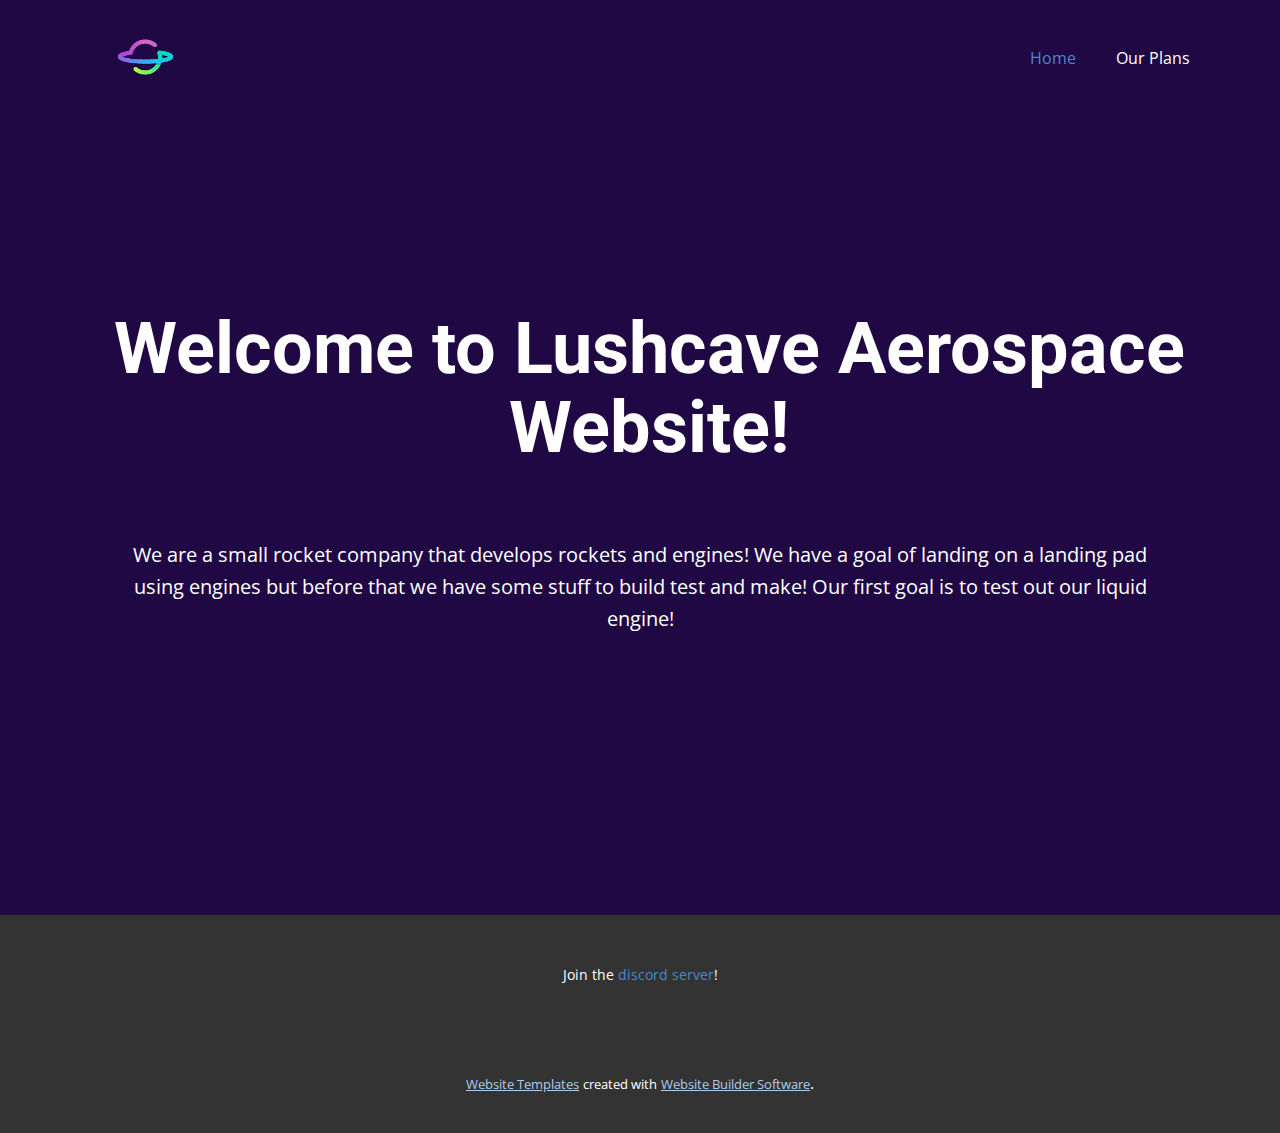
==== index.html @ 24ce7cd4 "V1.0" ====
<!DOCTYPE html>
<html style="font-size: 16px;">
  <head>
    <meta name="viewport" content="width=device-width, initial-scale=1.0">
    <meta charset="utf-8">
    <meta name="keywords" content="Welcome to Lushcave Aerospace Website!">
    <meta name="description" content="">
    <meta name="page_type" content="np-template-header-footer-from-plugin">
    <title>Home</title>
    <link rel="stylesheet" href="nicepage.css" media="screen">
<link rel="stylesheet" href="Home.css" media="screen">
    <script class="u-script" type="text/javascript" src="jquery.js" defer=""></script>
    <script class="u-script" type="text/javascript" src="nicepage.js" defer=""></script>
    <meta name="generator" content="Nicepage 4.7.1, nicepage.com">
    <link id="u-theme-google-font" rel="stylesheet" href="https://fonts.googleapis.com/css?family=Roboto:100,100i,300,300i,400,400i,500,500i,700,700i,900,900i|Open+Sans:300,300i,400,400i,500,500i,600,600i,700,700i,800,800i">
    
    
    <script type="application/ld+json">{
		"@context": "http://schema.org",
		"@type": "Organization",
		"name": "",
		"logo": "images/pobrane25.png"
}</script>
    <meta name="theme-color" content="#478ac9">
    <meta property="og:title" content="Home">
    <meta property="og:type" content="website">
  </head>
  <body data-home-page="Home.html" data-home-page-title="Home" class="u-body u-xl-mode"><header class="u-clearfix u-custom-color-1 u-header u-header" id="sec-b7dd"><div class="u-clearfix u-sheet u-sheet-1">
        <a href="https://nicepage.com" class="u-image u-logo u-image-1" data-image-width="259" data-image-height="194">
          <img src="images/pobrane25.png" class="u-logo-image u-logo-image-1">
        </a>
        <nav class="u-menu u-menu-dropdown u-offcanvas u-menu-1">
          <div class="menu-collapse" style="font-size: 1rem; letter-spacing: 0px;">
            <a class="u-button-style u-custom-left-right-menu-spacing u-custom-padding-bottom u-custom-top-bottom-menu-spacing u-nav-link u-text-active-palette-1-base u-text-hover-palette-2-base" href="#">
              <svg class="u-svg-link" viewBox="0 0 24 24"><use xmlns:xlink="http://www.w3.org/1999/xlink" xlink:href="#menu-hamburger"></use></svg>
              <svg class="u-svg-content" version="1.1" id="menu-hamburger" viewBox="0 0 16 16" x="0px" y="0px" xmlns:xlink="http://www.w3.org/1999/xlink" xmlns="http://www.w3.org/2000/svg"><g><rect y="1" width="16" height="2"></rect><rect y="7" width="16" height="2"></rect><rect y="13" width="16" height="2"></rect>
</g></svg>
            </a>
          </div>
          <div class="u-custom-menu u-nav-container">
            <ul class="u-nav u-unstyled u-nav-1"><li class="u-nav-item"><a class="u-button-style u-nav-link u-text-active-palette-1-base u-text-hover-palette-2-base" href="Home.html" style="padding: 10px 20px;">Home</a>
</li><li class="u-nav-item"><a class="u-button-style u-nav-link u-text-active-palette-1-base u-text-hover-palette-2-base" href="Our-Plans.html" style="padding: 10px 20px;">Our Plans</a>
</li></ul>
          </div>
          <div class="u-custom-menu u-nav-container-collapse">
            <div class="u-black u-container-style u-inner-container-layout u-opacity u-opacity-95 u-sidenav">
              <div class="u-inner-container-layout u-sidenav-overflow">
                <div class="u-menu-close"></div>
                <ul class="u-align-center u-nav u-popupmenu-items u-unstyled u-nav-2"><li class="u-nav-item"><a class="u-button-style u-nav-link" href="Home.html">Home</a>
</li><li class="u-nav-item"><a class="u-button-style u-nav-link" href="Our-Plans.html">Our Plans</a>
</li></ul>
              </div>
            </div>
            <div class="u-black u-menu-overlay u-opacity u-opacity-70"></div>
          </div>
        </nav>
      </div></header>
    <section class="u-align-left u-clearfix u-color-scheme-summer-time u-color-style-multicolor-1 u-custom-color-1 u-section-1" id="sec-bd36">
      <div class="u-clearfix u-sheet u-sheet-1">
        <h1 class="u-align-center u-text u-text-default u-title u-text-1">Welcome to Lushcave Aerospace Website!</h1>
        <p class="u-align-center u-large-text u-text u-text-variant u-text-2">We are a small rocket company that develops rockets and engines! We have a goal of landing on a landing pad using engines but before that we have some stuff to build test and make! Our first goal is to test out our liquid engine!</p>
      </div>
    </section>
    
    
    <footer class="u-align-center u-clearfix u-footer u-grey-80 u-footer" id="sec-9050"><div class="u-clearfix u-sheet u-sheet-1">
        <p class="u-small-text u-text u-text-variant u-text-1">Join the <a href="https://discord.gg/DQbyKfcsck" class="u-active-none u-border-none u-btn u-button-link u-button-style u-hover-none u-none u-text-palette-1-base u-btn-1" target="_blank">discord server</a>!
        </p>
      </div></footer>
    <section class="u-backlink u-clearfix u-grey-80">
      <a class="u-link" href="https://nicepage.com/website-templates" target="_blank">
        <span>Website Templates</span>
      </a>
      <p class="u-text">
        <span>created with</span>
      </p>
      <a class="u-link" href="" target="_blank">
        <span>Website Builder Software</span>
      </a>. 
    </section>
  </body>
</html>
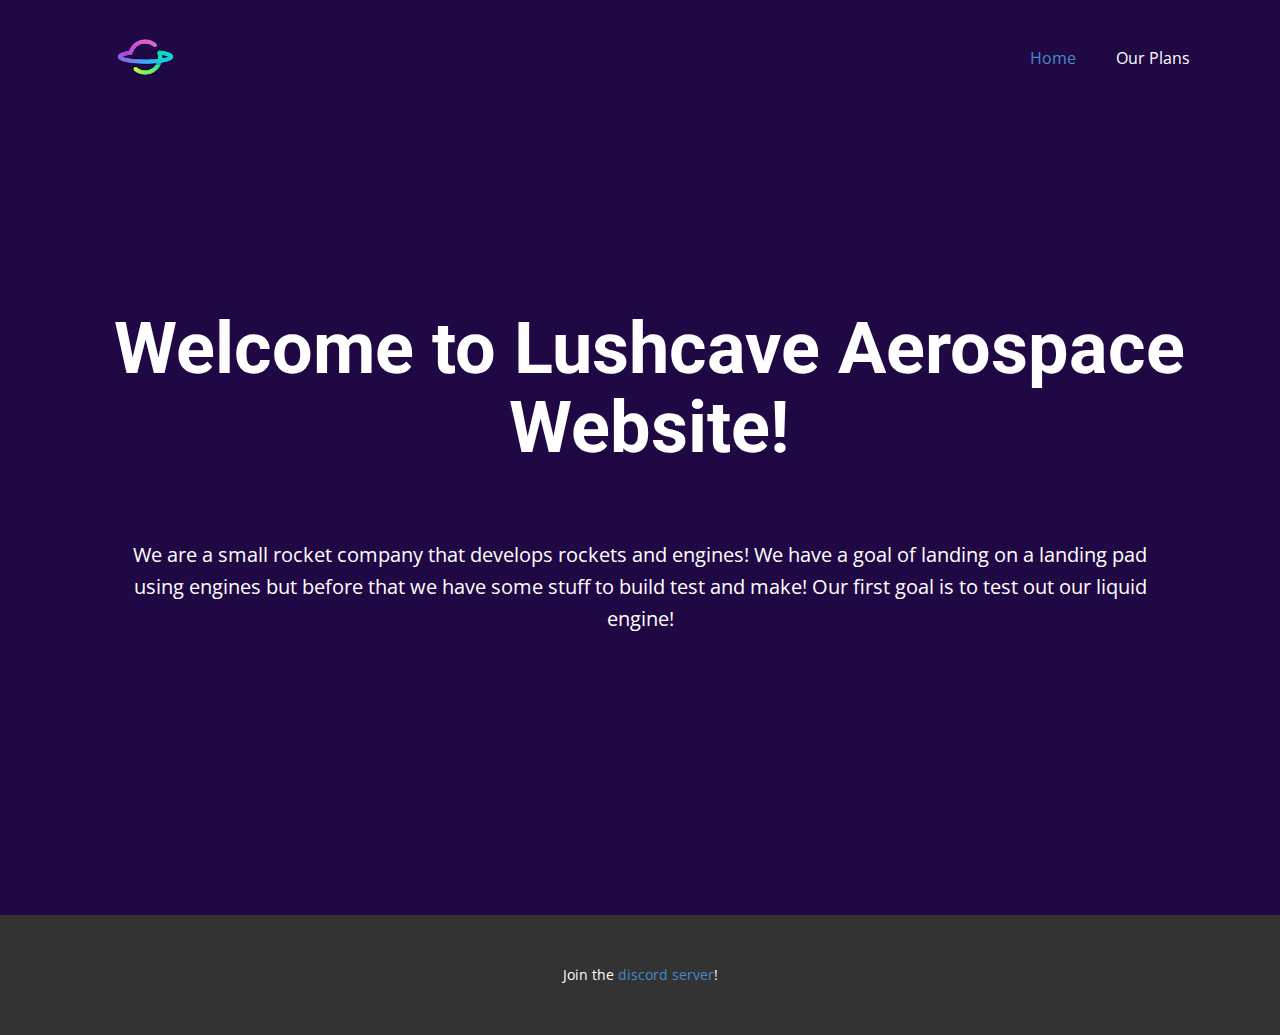
==== commit c0b4e3c0: "Update index.html" ====
--- a/index.html
+++ b/index.html
@@ -6,7 +6,7 @@
     <meta name="keywords" content="Welcome to Lushcave Aerospace Website!">
     <meta name="description" content="">
     <meta name="page_type" content="np-template-header-footer-from-plugin">
-    <title>Home</title>
+    <title>Lushcave Aerospace - Home</title>
     <link rel="stylesheet" href="nicepage.css" media="screen">
 <link rel="stylesheet" href="Home.css" media="screen">
     <script class="u-script" type="text/javascript" src="jquery.js" defer=""></script>
@@ -67,16 +67,5 @@
         <p class="u-small-text u-text u-text-variant u-text-1">Join the <a href="https://discord.gg/DQbyKfcsck" class="u-active-none u-border-none u-btn u-button-link u-button-style u-hover-none u-none u-text-palette-1-base u-btn-1" target="_blank">discord server</a>!
         </p>
       </div></footer>
-    <section class="u-backlink u-clearfix u-grey-80">
-      <a class="u-link" href="https://nicepage.com/website-templates" target="_blank">
-        <span>Website Templates</span>
-      </a>
-      <p class="u-text">
-        <span>created with</span>
-      </p>
-      <a class="u-link" href="" target="_blank">
-        <span>Website Builder Software</span>
-      </a>. 
-    </section>
   </body>
-</html>+</html>
